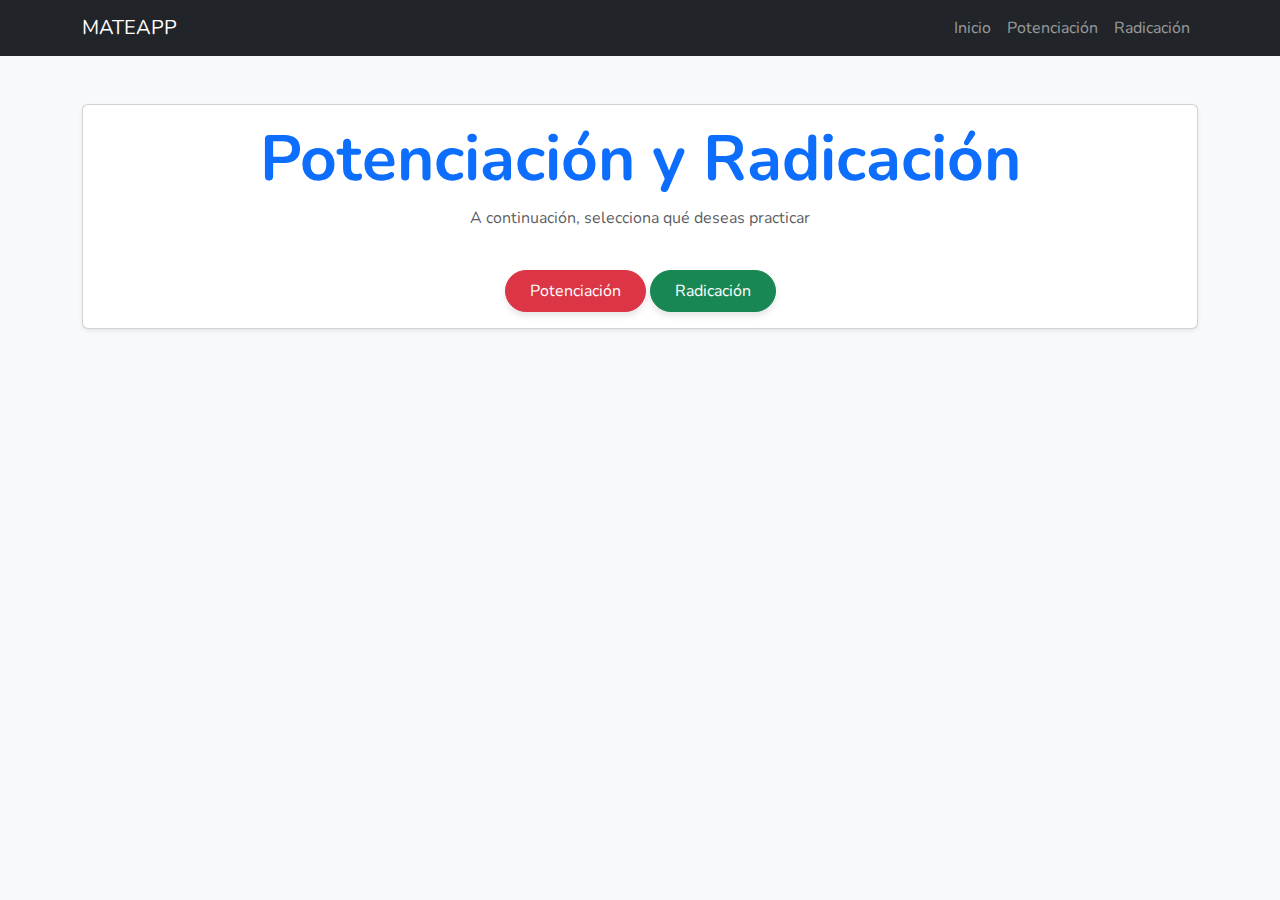
==== index.html @ 19e9f6a0 "Separada la lógica del navbar" ====
<!DOCTYPE html>
<html lang="en">
<head>
    <meta charset="UTF-8">
    <meta name="viewport" content="width=device-width, initial-scale=1.0">
    <link href="https://fonts.googleapis.com/css?family=Nunito:400,700&display=swap" rel="stylesheet">
    <link rel="stylesheet" href="https://cdn.jsdelivr.net/npm/bootstrap@5.2.3/dist/css/bootstrap.min.css">
    <link rel="stylesheet" href="css/estilos.css">
    <title>MateApp</title>

</head>
<body class="bg-light">   

    <div id="navbar-container"></div>

    <main class="container py-5">
        <section class="card card-body shadow-sm mb-4">
            <h1 class="display-3 fw-bold text-center text-primary">Potenciación y Radicación</h1>
            <p class="text-center text-muted">A continuación, selecciona qué deseas practicar</p>

            <div class="text-center mt-4">
                <a class="btn btn-custom btn-danger text-white" href="potenciacion.html">Potenciación</a>
                <a class="btn btn-custom btn-success text-white" href="radicacion.html">Radicación</a>
            </div>

        </section>
    </main>
      
    <script type="module" src="js/app.js"></script>
    <script src="js/navbar.js"></script>
    <script src="https://cdn.jsdelivr.net/npm/bootstrap@5.3.0/dist/js/bootstrap.bundle.min.js"></script>
</body>
---- css/estilos.css ----
body {
    font-family: 'Nunito', sans-serif;
}
.btn-custom {
    padding: .5rem 1.5rem;
    border-radius: 30px;
    box-shadow: 0 4px 6px rgba(0,0,0,.1);
    transition: all .2s;
}
.btn-custom:hover {
    transform: translateY(-2px);
    box-shadow: 0 6px 12px rgba(0,0,0,.15);
}
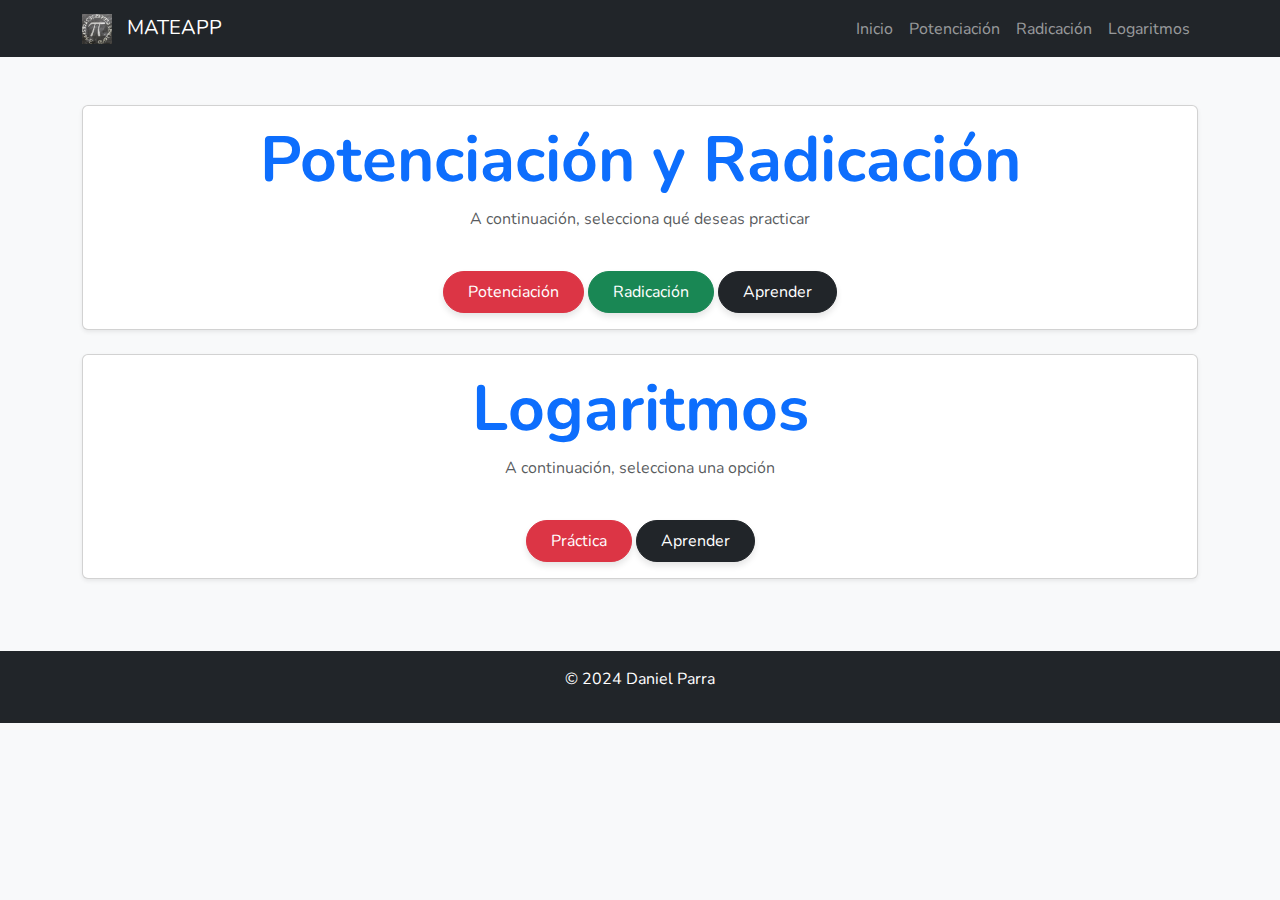
==== commit 7c803ab3: "Footer sencillo, logartimos seccion base y logo" ====
--- a/index.html
+++ b/index.html
@@ -6,7 +6,9 @@
     <link href="https://fonts.googleapis.com/css?family=Nunito:400,700&display=swap" rel="stylesheet">
     <link rel="stylesheet" href="https://cdn.jsdelivr.net/npm/bootstrap@5.2.3/dist/css/bootstrap.min.css">
     <link rel="stylesheet" href="css/estilos.css">
+    <link rel="icon" href="/img/Logo.jpg" type="image/x-icon">
     <title>MateApp</title>
+    
 
 </head>
 <body class="bg-light">   
@@ -21,12 +23,30 @@
             <div class="text-center mt-4">
                 <a class="btn btn-custom btn-danger text-white" href="potenciacion.html">Potenciación</a>
                 <a class="btn btn-custom btn-success text-white" href="radicacion.html">Radicación</a>
+                <a class="btn btn-custom btn-dark text-white" href="teoriaPotenciaRaiz.html">Aprender</a>
+            </div>
+
+        </section>
+
+        <section class="card card-body shadow-sm mb-4">
+            <h1 class="display-3 fw-bold text-center text-primary">Logaritmos</h1>
+            <p class="text-center text-muted">A continuación, selecciona una opción</p>
+
+            <div class="text-center mt-4">
+                <a class="btn btn-custom btn-danger text-white" href="logaritmo.html">Práctica</a>
+                <a class="btn btn-custom btn-dark text-white" href="logaritmo.html">Aprender</a>
             </div>
 
         </section>
     </main>
+
+    <footer class="bg-dark text-center text-white py-3">
+        <div class="container">
+            <p>© 2024 Daniel Parra</p>
+        </div>
+    </footer>
       
-    <script type="module" src="js/app.js"></script>
+    
     <script src="js/navbar.js"></script>
     <script src="https://cdn.jsdelivr.net/npm/bootstrap@5.3.0/dist/js/bootstrap.bundle.min.js"></script>
 </body>
--- a/css/estilos.css
+++ b/css/estilos.css
@@ -1,6 +1,7 @@
 body {
     font-family: 'Nunito', sans-serif;
 }
+
 .btn-custom {
     padding: .5rem 1.5rem;
     border-radius: 30px;
@@ -10,4 +11,9 @@
 .btn-custom:hover {
     transform: translateY(-2px);
     box-shadow: 0 6px 12px rgba(0,0,0,.15);
-}+}
+
+.info-icon{
+    color:   #383733  ;
+}
+
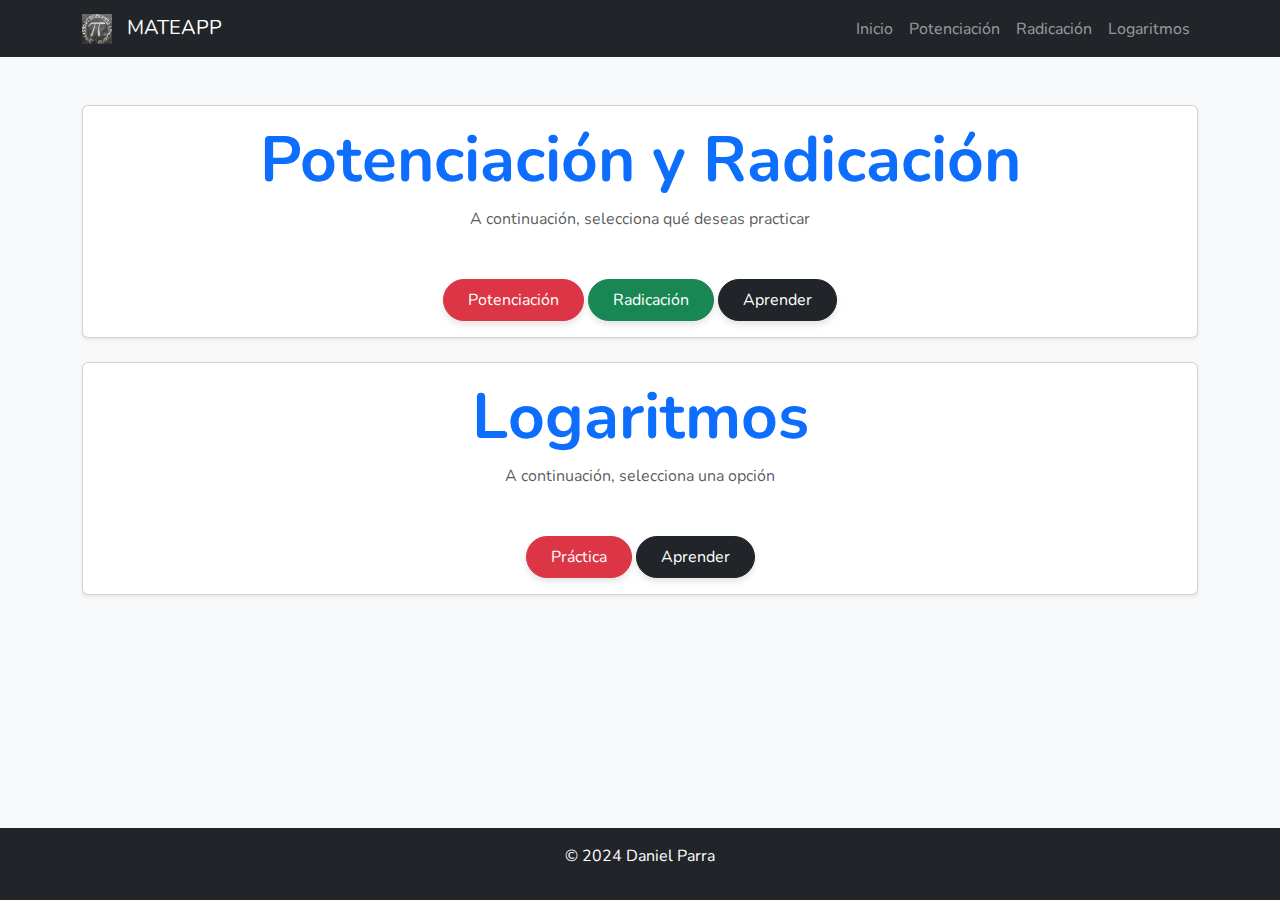
==== commit b3fd36ea: "Corregido responsive botones index" ====
--- a/index.html
+++ b/index.html
@@ -20,23 +20,33 @@
             <h1 class="display-3 fw-bold text-center text-primary">Potenciación y Radicación</h1>
             <p class="text-center text-muted">A continuación, selecciona qué deseas practicar</p>
 
-            <div class="text-center mt-4">
-                <a class="btn btn-custom btn-danger text-white" href="potenciacion.html">Potenciación</a>
-                <a class="btn btn-custom btn-success text-white" href="radicacion.html">Radicación</a>
-                <a class="btn btn-custom btn-dark text-white" href="teoriaPotenciaRaiz.html">Aprender</a>
-            </div>
 
+            <div class="row justify-content-center mt-4 gx-1 gy-2">
+                <div class="col-auto">
+                    <a class="btn btn-custom btn-danger text-white" href="potenciacion.html">Potenciación</a>
+                </div>
+                <div class="col-auto">
+                    <a class="btn btn-custom btn-success text-white" href="radicacion.html">Radicación</a>
+                </div>
+                <div class="col-auto">
+                    <a class="btn btn-custom btn-dark text-white" href="teoriaPotenciaRaiz.html">Aprender</a>
+                </div>
+            </div>          
+            
         </section>
 
         <section class="card card-body shadow-sm mb-4">
             <h1 class="display-3 fw-bold text-center text-primary">Logaritmos</h1>
             <p class="text-center text-muted">A continuación, selecciona una opción</p>
 
-            <div class="text-center mt-4">
-                <a class="btn btn-custom btn-danger text-white" href="logaritmo.html">Práctica</a>
-                <a class="btn btn-custom btn-dark text-white" href="logaritmo.html">Aprender</a>
+            <div class="row justify-content-center mt-4 gx-1 gy-2">
+                <div class="col-auto">
+                    <a class="btn btn-custom btn-danger text-white" href="logaritmo.html">Práctica</a>
+                </div>
+                <div class="col-auto">
+                    <a class="btn btn-custom btn-dark text-white" href="logaritmo.html">Aprender</a>
+                </div>
             </div>
-
         </section>
     </main>
 
--- a/css/estilos.css
+++ b/css/estilos.css
@@ -1,6 +1,26 @@
+* {
+    margin: 0;
+    padding: 0;
+    box-sizing: border-box;
+}
+
+html, body {
+    height: 100%; /* Establece la altura del elemento html al 100% */
+    margin: 0;
+    padding: 0;
+}
+
 body {
     font-family: 'Nunito', sans-serif;
+    min-height: 100vh; /* Usa 100vh para la altura mínima del body */
+    display: flex;
+    flex-direction: column; 
 }
+
+main {
+    flex: 1;
+}
+
 
 .btn-custom {
     padding: .5rem 1.5rem;
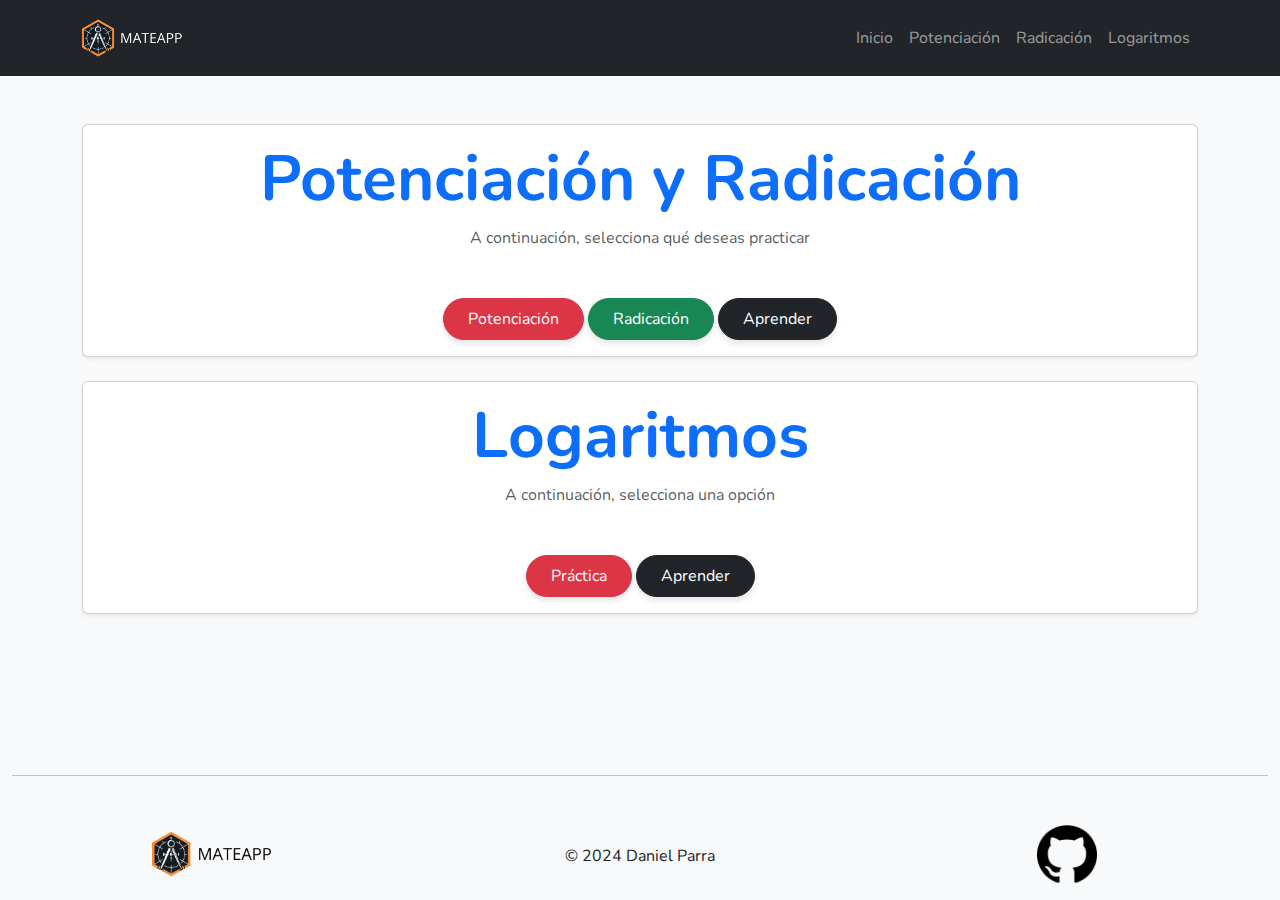
==== commit 78dc3d3d: "Mejorado el footer y terminado los estilos del article" ====
--- a/index.html
+++ b/index.html
@@ -6,7 +6,7 @@
     <link href="https://fonts.googleapis.com/css?family=Nunito:400,700&display=swap" rel="stylesheet">
     <link rel="stylesheet" href="https://cdn.jsdelivr.net/npm/bootstrap@5.2.3/dist/css/bootstrap.min.css">
     <link rel="stylesheet" href="css/estilos.css">
-    <link rel="icon" href="/img/Logo.jpg" type="image/x-icon">
+    <link rel="icon" href="img/LogoMateApp.png" type="image/x-icon">
     <title>MateApp</title>
     
 
@@ -44,15 +44,29 @@
                     <a class="btn btn-custom btn-danger text-white" href="logaritmo.html">Práctica</a>
                 </div>
                 <div class="col-auto">
-                    <a class="btn btn-custom btn-dark text-white" href="logaritmo.html">Aprender</a>
+                    <a class="btn btn-custom btn-dark text-white" href="teoriaLogaritmo.html">Aprender</a>
                 </div>
             </div>
         </section>
     </main>
 
-    <footer class="bg-dark text-center text-white py-3">
-        <div class="container">
-            <p>© 2024 Daniel Parra</p>
+    <footer class=" text-center py-3">
+        <div class="container-fluid">
+            <hr class="my-5">
+            <div class="row justify-content-center">
+                <div class="col-md-4">
+                    <img src="img/LogoMateappFooter.png" alt="" style="max-height: 60px; width: auto; ">
+                </div>
+                <div class="col-md-4">
+                    <p style="padding-top: 20px;">© 2024 Daniel Parra</p>
+                </div>
+                <div class="col-md-4">
+                    <a href="https://github.com/dannyngve5">
+                        <img src="img/github.png" alt="" style="max-height: 60px; width: auto; ">
+                    </a>
+                    
+                </div>
+            </div>
         </div>
     </footer>
       
--- a/css/estilos.css
+++ b/css/estilos.css
@@ -21,7 +21,6 @@
     flex: 1;
 }
 
-
 .btn-custom {
     padding: .5rem 1.5rem;
     border-radius: 30px;
@@ -37,3 +36,84 @@
     color:   #383733  ;
 }
 
+/* Header */
+
+header.masthead {
+  position: relative; 
+  margin-bottom: 1rem;
+  padding-top: calc(8rem + 57px);
+  padding-bottom: 8rem;
+  background: no-repeat center center;
+  background-color: #6c757d;
+  background-size: cover;
+  background-attachment: scroll;
+}
+
+header.masthead:before {
+  content: "";
+  position: absolute;
+  top: 0;
+  left: 0;
+  right: 0;
+  bottom: 0;
+  background-color: #212529;
+  opacity: 0.5;
+}
+
+header.masthead .site-heading {
+  color: #fff;
+  text-align: center;
+}
+
+header.masthead .site-heading h1 {
+  font-size: 3rem;
+  font-weight: 800;
+  line-height: 1.2;
+}
+
+header.masthead .site-heading .subheading {
+  font-size: 1.5rem;
+  font-weight: 300;
+  line-height: 1.1;
+  display: block;
+  margin-top: 0.625rem;
+  font-family: "Open Sans", -apple-system, BlinkMacSystemFont, "Segoe UI", Roboto, "Helvetica Neue", Arial, sans-serif, "Apple Color Emoji", "Segoe UI Emoji", "Segoe UI Symbol", "Noto Color Emoji";
+}
+
+@media (min-width: 992px) {
+  header.masthead {
+    padding-top: 12.5rem;
+    padding-bottom: 12.5rem;
+  }
+
+  header.masthead .site-heading h1 {
+    font-size: 5rem;
+  }
+
+  header.masthead .site-heading .subheading {
+    font-size: 1.875rem;
+  }
+}
+
+@media (max-width: 385px) {
+  header.masthead .site-heading h1 {
+    font-size: 2rem;
+  }
+
+  header.masthead .site-heading .subheading {
+    font-size: 1.0rem ;
+  }
+}
+
+/* SECTION ARTICLE */
+
+.section-heading {
+  font-size: 2.25ren;
+  font-weight: 800;
+  margin-top: 2rem;
+}
+
+
+
+
+
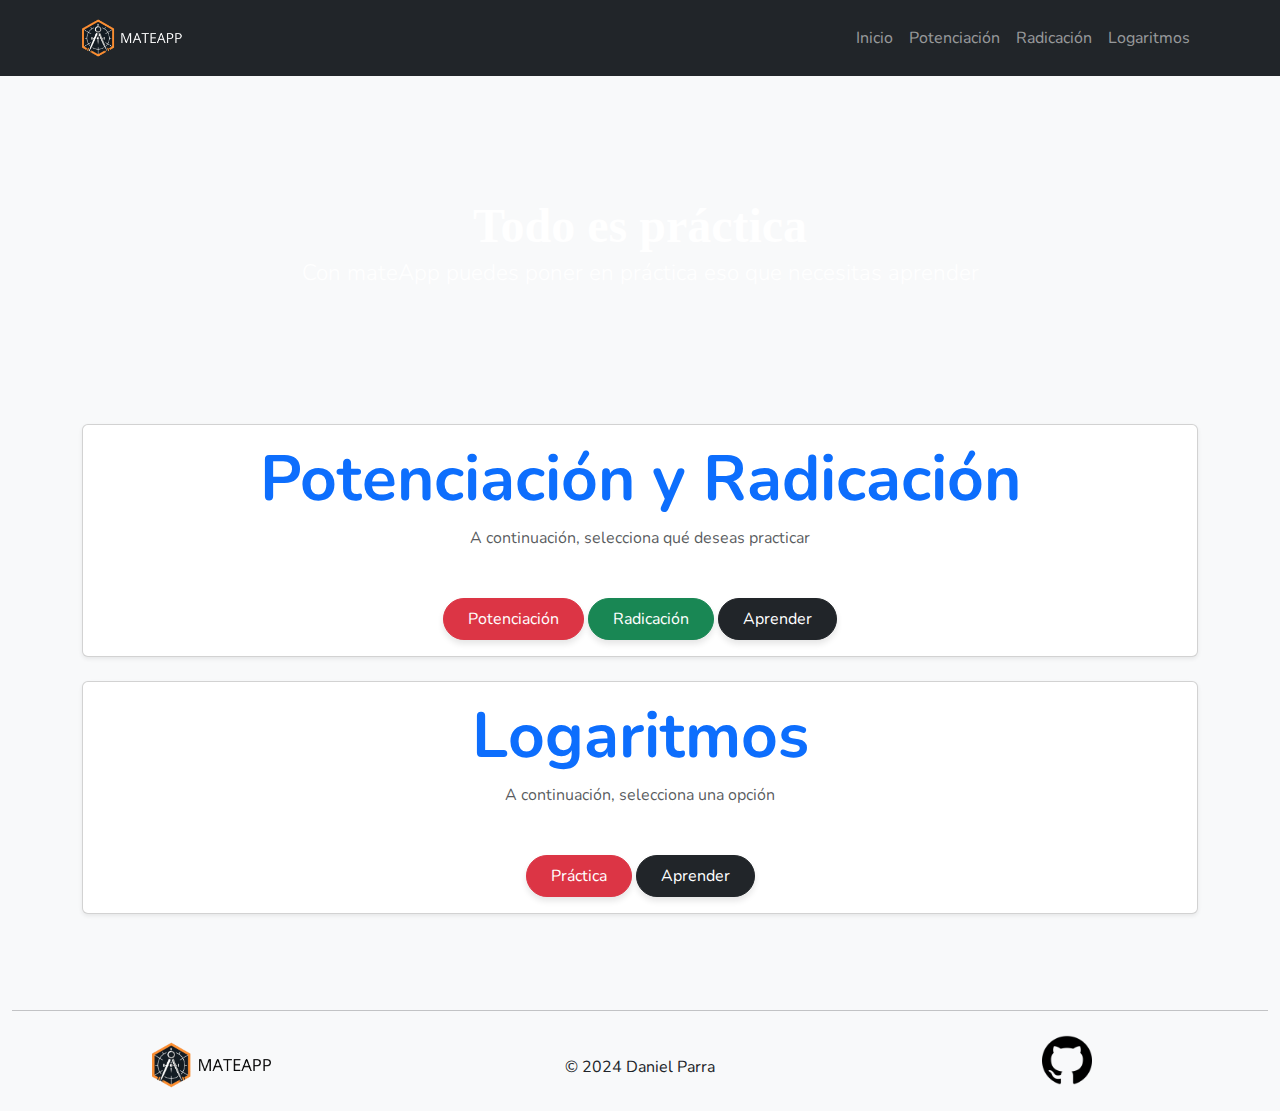
==== commit 0b842b1d: "Añadido home page header, y otras cosistas" ====
--- a/index.html
+++ b/index.html
@@ -15,7 +15,38 @@
 
     <div id="navbar-container"></div>
 
+    <div class="container-fluid p-0">
+        <div class="row">
+            <div class="col-12">
+                <div class="video-container">
+                    <video class="img-fluid" autoplay loop muted playsinline style="width: 100%; height: auto;">
+                        <source src="img/vidHome.mp4" type="video/mp4">
+                        Tu navegador no soporta videos HTML5.
+                    </video>
+                    <div class="video-overlay">
+                        Todo es práctica
+                    </div>
+                    <div class="video-overlay-subtitle">
+                        Con mateApp puedes poner en práctica eso que necesitas aprender
+                    </div>
+                </div>
+            </div>
+        </div>
+    </div>
+    
+       
+
     <main class="container py-5">
+
+        <!-- <div class="row mb-5">
+            <div class="col">
+                <video class="img-fluid" autoplay loop muted playsinline>
+                    <source src="img/vidHome.mp4" type="video/mp4">
+                    Tu navegador no soporta videos HTML5.
+                </video>
+            </div>
+        </div> -->
+
         <section class="card card-body shadow-sm mb-4">
             <h1 class="display-3 fw-bold text-center text-primary">Potenciación y Radicación</h1>
             <p class="text-center text-muted">A continuación, selecciona qué deseas practicar</p>
@@ -50,27 +81,10 @@
         </section>
     </main>
 
-    <footer class=" text-center py-3">
-        <div class="container-fluid">
-            <hr class="my-5">
-            <div class="row justify-content-center">
-                <div class="col-md-4">
-                    <img src="img/LogoMateappFooter.png" alt="" style="max-height: 60px; width: auto; ">
-                </div>
-                <div class="col-md-4">
-                    <p style="padding-top: 20px;">© 2024 Daniel Parra</p>
-                </div>
-                <div class="col-md-4">
-                    <a href="https://github.com/dannyngve5">
-                        <img src="img/github.png" alt="" style="max-height: 60px; width: auto; ">
-                    </a>
-                    
-                </div>
-            </div>
-        </div>
-    </footer>
+    <div id="footer-container"></div>
+
       
-    
+    <script src="js/footer.js"></script>
     <script src="js/navbar.js"></script>
     <script src="https://cdn.jsdelivr.net/npm/bootstrap@5.3.0/dist/js/bootstrap.bundle.min.js"></script>
 </body>
--- a/css/estilos.css
+++ b/css/estilos.css
@@ -113,7 +113,46 @@
   margin-top: 2rem;
 }
 
+.forget {
+  text-decoration: none;  
+  font-size: 0.8rem;
+
+}
 
 
+.video-container {
+  height: 300px; 
+  overflow: hidden;
+  position: relative; 
+}
 
+.video-container video {
+  position: absolute;
+  min-width: 100%;
+  min-height: 100%;
+}
 
+.video-overlay {
+  position: absolute;
+  top: 50%;
+  left: 50%;
+  transform: translate(-50%, -50%);
+  color: white; 
+  text-align: center;
+  width: 100%; 
+  font-size: 3em; 
+  font-weight: 800;
+  font-family: "Segoe UI";
+}
+
+.video-overlay-subtitle {
+  position: absolute;
+  top: 60%;
+  left: 50%;
+  transform: translate(-50%, -0%);
+  color: white; 
+  text-align: center;
+  width: 100%; 
+  font-size: 1.4rem; 
+  font-weight: 300;
+}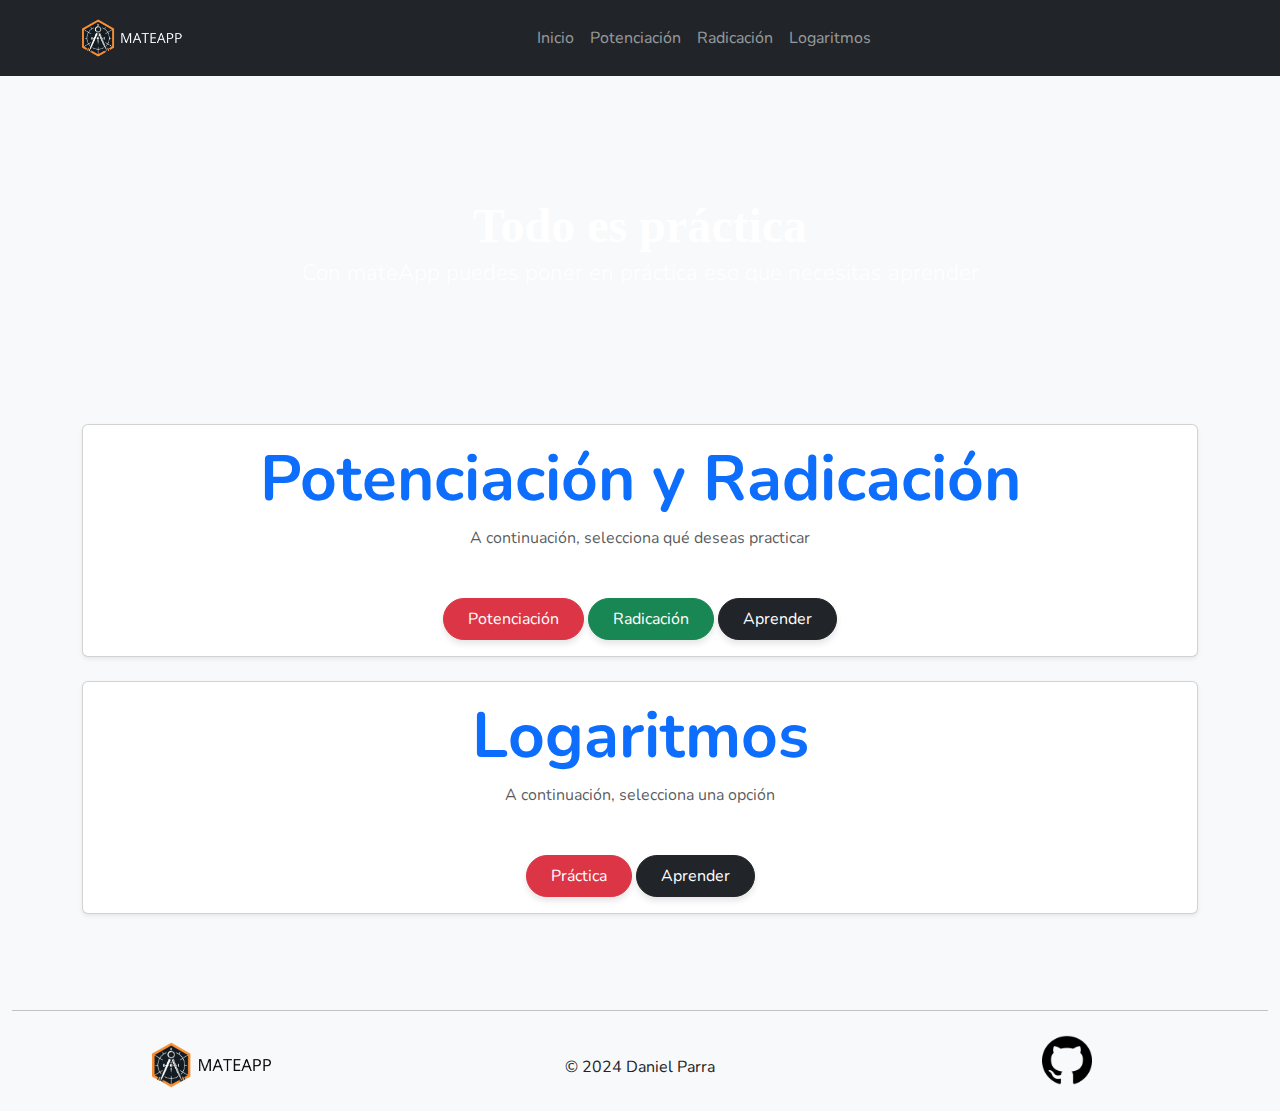
==== commit 7c4dd206: "Añadido teoría logaritmos" ====
--- a/index.html
+++ b/index.html
@@ -15,37 +15,23 @@
 
     <div id="navbar-container"></div>
 
-    <div class="container-fluid p-0">
-        <div class="row">
-            <div class="col-12">
-                <div class="video-container">
-                    <video class="img-fluid" autoplay loop muted playsinline style="width: 100%; height: auto;">
-                        <source src="img/vidHome.mp4" type="video/mp4">
-                        Tu navegador no soporta videos HTML5.
-                    </video>
-                    <div class="video-overlay">
-                        Todo es práctica
-                    </div>
-                    <div class="video-overlay-subtitle">
-                        Con mateApp puedes poner en práctica eso que necesitas aprender
-                    </div>
-                </div>
-            </div>
+    <div class="video-container">
+        <video class="img-fluid" autoplay loop muted playsinline >
+            <source src="img/vidHome.mp4" type="video/mp4">
+            Tu navegador no soporta videos HTML5.
+        </video>
+        <div class="video-overlay">
+            Todo es práctica
+        </div>
+        <div class="video-overlay-subtitle">
+            Con mateApp puedes poner en práctica eso que necesitas aprender
         </div>
     </div>
-    
        
 
     <main class="container py-5">
 
-        <!-- <div class="row mb-5">
-            <div class="col">
-                <video class="img-fluid" autoplay loop muted playsinline>
-                    <source src="img/vidHome.mp4" type="video/mp4">
-                    Tu navegador no soporta videos HTML5.
-                </video>
-            </div>
-        </div> -->
+       
 
         <section class="card card-body shadow-sm mb-4">
             <h1 class="display-3 fw-bold text-center text-primary">Potenciación y Radicación</h1>
--- a/css/estilos.css
+++ b/css/estilos.css
@@ -2,12 +2,6 @@
     margin: 0;
     padding: 0;
     box-sizing: border-box;
-}
-
-html, body {
-    height: 100%; /* Establece la altura del elemento html al 100% */
-    margin: 0;
-    padding: 0;
 }
 
 body {
@@ -128,8 +122,11 @@
 
 .video-container video {
   position: absolute;
-  min-width: 100%;
-  min-height: 100%;
+  top: 0;
+  left: 0;
+  width: 100%;
+  height: 100%;
+  object-fit: cover; /* Asegura que el video cubra todo el contenedor, como la propiedad 'background-size: cover' */
 }
 
 .video-overlay {
@@ -155,4 +152,14 @@
   width: 100%; 
   font-size: 1.4rem; 
   font-weight: 300;
+}
+
+@media(max-width: 550px){
+  .video-overlay {
+    font-size: 2rem;
+  }
+
+  .video-overlay-subtitle {
+    font-size: 1rem;
+  }
 }